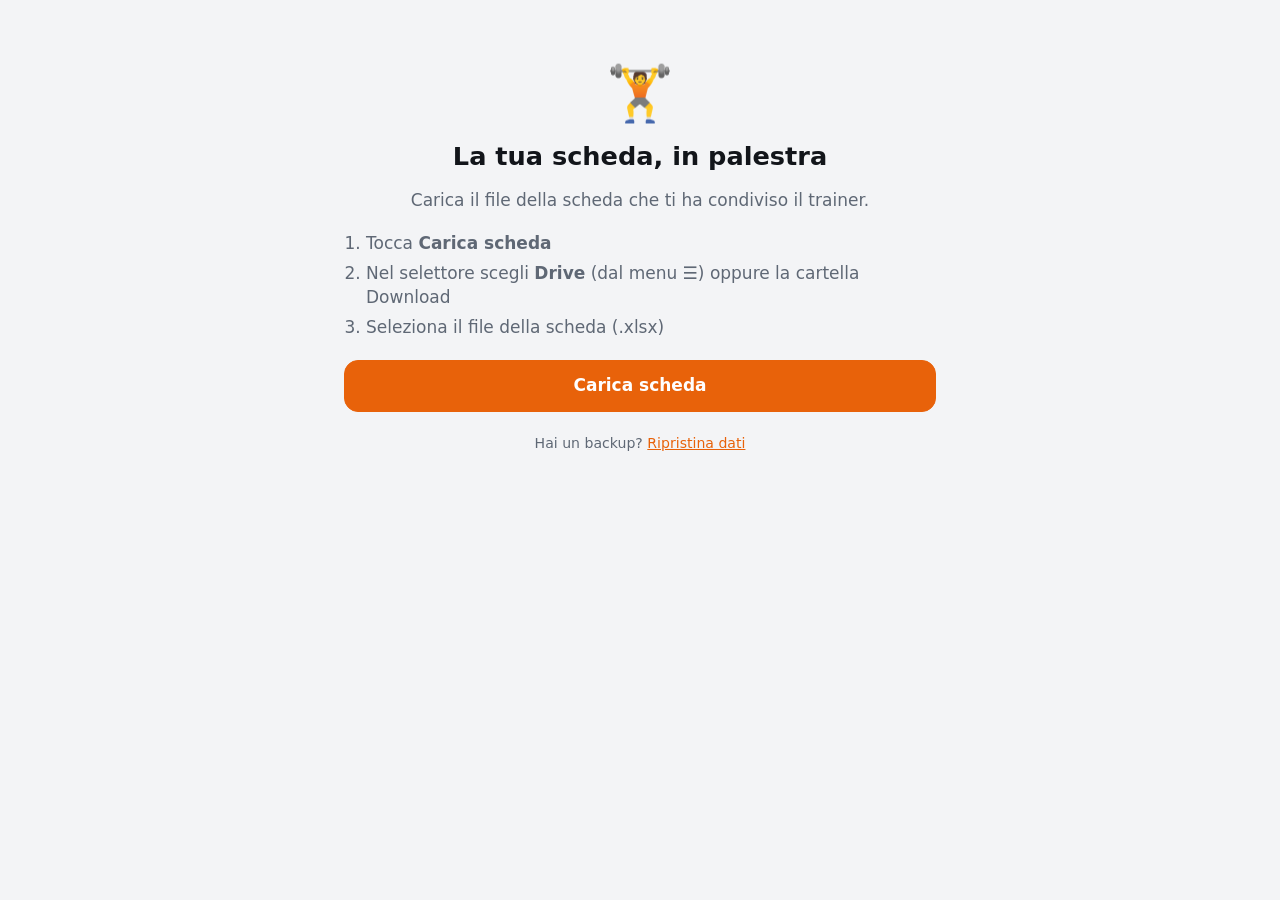
==== index.html @ e48dc4d9 "Prima versione app Scheda Palestra (PWA) Co-Authored-By: Claude Opus 5.5 <noreply@anthropic.com>" ====
<!doctype html>
<html lang="it">
<head>
  <meta charset="utf-8">
  <meta name="viewport" content="width=device-width, initial-scale=1, viewport-fit=cover">
  <meta name="theme-color" content="#111418">
  <meta name="description" content="La tua scheda di allenamento, leggibile in palestra.">
  <title>Scheda Palestra</title>
  <link rel="manifest" href="manifest.webmanifest">
  <link rel="icon" href="icons/icon.svg" type="image/svg+xml">
  <link rel="apple-touch-icon" href="icons/icon-192.png">
  <link rel="stylesheet" href="styles.css">
</head>
<body>
  <main id="app"></main>

  <div id="timer" class="timer" hidden>
    <div class="timer-bar"><span></span></div>
    <div class="timer-row">
      <button type="button" class="tbtn" data-t="-15">−15</button>
      <div class="timer-main">
        <div class="timer-label"></div>
        <div class="timer-time">0:00</div>
      </div>
      <button type="button" class="tbtn" data-t="15">+15</button>
      <button type="button" class="tbtn tbtn-stop" data-t="stop" aria-label="Chiudi timer">✕</button>
    </div>
  </div>

  <div id="toast" class="toast" hidden></div>

  <input type="file" id="file-scheda" accept=".xlsx,.xls,.csv,application/vnd.openxmlformats-officedocument.spreadsheetml.sheet,application/vnd.ms-excel" hidden>
  <input type="file" id="file-backup" accept=".json,application/json" hidden>
  <input type="file" id="file-media" accept="image/*,video/*" hidden>

  <script src="vendor/xlsx.mini.min.js"></script>
  <script src="parser.js"></script>
  <script src="app.js"></script>
</body>
</html>
---- styles.css ----
:root {
  --bg: #111418;
  --surface: #1b1f25;
  --surface-2: #252a32;
  --line: #313741;
  --text: #f2f4f7;
  --muted: #9aa3b0;
  --accent: #ff7a1a;
  --accent-ink: #1a0d00;
  --ok: #3ccf7c;
  --ok-bg: rgba(60, 207, 124, .14);
  --note-bg: rgba(255, 196, 0, .12);
  --note-line: #ffc400;
  --danger: #ff5c5c;
  --radius: 16px;
  color-scheme: dark;
}
@media (prefers-color-scheme: light) {
  :root:not([data-theme="dark"]) {
    --bg: #f3f4f6;
    --surface: #ffffff;
    --surface-2: #eceef2;
    --line: #d9dde3;
    --text: #12151a;
    --muted: #5f6875;
    --accent: #e8620a;
    --accent-ink: #ffffff;
    --ok: #138a4a;
    --ok-bg: rgba(19, 138, 74, .1);
    --note-bg: #fff6d6;
    --note-line: #d9a400;
    color-scheme: light;
  }
}

* { box-sizing: border-box; }
html { -webkit-text-size-adjust: 100%; }
body {
  margin: 0;
  background: var(--bg);
  color: var(--text);
  font: 17px/1.4 system-ui, -apple-system, "Segoe UI", Roboto, sans-serif;
  -webkit-tap-highlight-color: transparent;
}
#app {
  max-width: 640px;
  margin: 0 auto;
  padding: 16px 16px calc(140px + env(safe-area-inset-bottom));
}
button { font: inherit; color: inherit; cursor: pointer; }
h1, h2, h3 { margin: 0; line-height: 1.15; }
a { color: var(--accent); }

/* ---------- barra in alto ---------- */
.top {
  display: flex; align-items: center; gap: 12px;
  margin: 4px 0 18px;
}
.top h1 { font-size: 1.25rem; flex: 1; min-width: 0; }
.eyebrow { font-size: .78rem; text-transform: uppercase; letter-spacing: .08em; color: var(--muted); }
.icon-btn {
  flex: none; width: 46px; height: 46px; border-radius: 12px;
  border: 1px solid var(--line); background: var(--surface);
  display: grid; place-items: center; font-size: 1.25rem;
}

/* ---------- elementi comuni ---------- */
.card {
  background: var(--surface); border: 1px solid var(--line);
  border-radius: var(--radius); padding: 16px; margin-bottom: 14px;
}
.btn {
  display: inline-flex; align-items: center; justify-content: center; gap: 8px;
  min-height: 52px; padding: 0 20px; border-radius: 14px;
  border: 1px solid var(--line); background: var(--surface-2);
  font-weight: 600; text-decoration: none; color: var(--text);
}
.btn-primary { background: var(--accent); border-color: var(--accent); color: var(--accent-ink); }
.btn-block { width: 100%; }
.btn-small { min-height: 40px; padding: 0 14px; font-size: .92rem; border-radius: 10px; }
.btn-danger { color: var(--danger); }
.row { display: flex; gap: 10px; flex-wrap: wrap; }
.row > .btn { flex: 1; }
.muted { color: var(--muted); }
.small { font-size: .88rem; }
.section-title {
  font-size: .8rem; text-transform: uppercase; letter-spacing: .1em;
  color: var(--muted); margin: 26px 2px 10px;
}
.chips { display: flex; flex-wrap: wrap; gap: 6px; margin-top: 8px; }
.chip {
  font-size: .8rem; padding: 3px 10px; border-radius: 99px;
  background: var(--surface-2); color: var(--muted);
}
.note {
  background: var(--note-bg); border-left: 4px solid var(--note-line);
  border-radius: 10px; padding: 10px 12px; margin: 10px 0;
  white-space: pre-line;
}

/* ---------- home ---------- */
.week {
  display: flex; align-items: center; gap: 10px;
}
.week .icon-btn { width: 52px; height: 52px; font-size: 1.5rem; }
.week-mid { flex: 1; text-align: center; }
.week-num { font-size: 1.7rem; font-weight: 800; }
.week-label { color: var(--accent); font-weight: 600; font-size: .95rem; min-height: 1.3em; }
.hero h2 { font-size: 1.9rem; margin: 4px 0 2px; }
.hero .btn { margin-top: 16px; }
.day-list { display: grid; gap: 10px; }
.day-item {
  display: flex; align-items: center; gap: 14px; width: 100%; text-align: left;
  background: var(--surface); border: 1px solid var(--line);
  border-radius: var(--radius); padding: 14px 16px;
}
.day-item .title { font-weight: 700; font-size: 1.1rem; }
.day-item .grow { flex: 1; min-width: 0; }
.check {
  flex: none; width: 34px; height: 34px; border-radius: 50%;
  border: 2px solid var(--line); display: grid; place-items: center;
  font-weight: 800; color: transparent;
}
.check.on { background: var(--ok); border-color: var(--ok); color: #fff; }

/* ---------- allenamento ---------- */
.group { margin-top: 22px; }
.group-head {
  display: flex; align-items: center; gap: 12px; margin: 0 2px 10px;
}
.group-head h2 { flex: 1; font-size: 1rem; letter-spacing: .1em; color: var(--muted); }
.group.done .group-head h2 { color: var(--ok); }
.group-head .check { width: 40px; height: 40px; background: none; }
.group-head .check.on { background: var(--ok); }

.ex {
  background: var(--surface); border: 1px solid var(--line);
  border-radius: var(--radius); margin-bottom: 12px; overflow: hidden;
}
.ex.open { border-color: var(--accent); }
.ex.done { opacity: .62; }
.ex.done.open { opacity: 1; }
.ex-head {
  display: block; width: 100%; text-align: left; background: none; border: 0;
  padding: 14px 16px;
}
.ex-name { font-weight: 700; font-size: 1.08rem; }
.ex-line { display: flex; align-items: baseline; gap: 12px; flex-wrap: wrap; margin-top: 4px; }
.ex-scheme { font-size: 2.1rem; font-weight: 800; letter-spacing: -.01em; }
.ex-scheme .plus { color: var(--accent); }
.ex-kg { font-size: 1.15rem; font-weight: 700; color: var(--accent); }
.ex-extra { color: var(--muted); font-size: .95rem; }
.dots { display: flex; gap: 6px; margin-top: 8px; }
.dots i { width: 12px; height: 12px; border-radius: 50%; background: var(--surface-2); border: 1px solid var(--line); }
.dots i.on { background: var(--ok); border-color: var(--ok); }
.ex-done-badge { color: var(--ok); font-weight: 700; font-size: .9rem; }

.ex-body { padding: 0 16px 16px; }
.facts { display: grid; grid-template-columns: repeat(auto-fit, minmax(120px, 1fr)); gap: 8px; margin: 4px 0 8px; }
.fact { background: var(--surface-2); border-radius: 10px; padding: 8px 10px; }
.fact b { display: block; font-size: 1.05rem; }
.fact span { font-size: .78rem; color: var(--muted); text-transform: uppercase; letter-spacing: .05em; }
.plus-hint { color: var(--accent); font-weight: 600; margin: 8px 0; }
.last { font-size: .92rem; color: var(--muted); margin: 8px 0; }

.sets { display: grid; gap: 8px; margin-top: 12px; }
.set {
  display: grid; grid-template-columns: 34px 1fr 1fr 56px; gap: 8px; align-items: center;
}
.set-n { text-align: center; font-weight: 700; color: var(--muted); }
.set label { position: relative; display: block; }
.set input {
  width: 100%; height: 52px; border-radius: 12px; border: 1px solid var(--line);
  background: var(--bg); color: var(--text); font: inherit; font-size: 1.25rem; font-weight: 700;
  text-align: center; padding: 0 28px 0 6px;
}
.set input:focus { outline: 2px solid var(--accent); border-color: transparent; }
.set label small {
  position: absolute; right: 8px; top: 50%; transform: translateY(-50%);
  font-size: .72rem; color: var(--muted); pointer-events: none;
}
.set-ok {
  height: 52px; border-radius: 12px; border: 2px solid var(--line); background: var(--surface-2);
  font-size: 1.4rem; font-weight: 800; color: var(--muted);
}
.set.done .set-ok { background: var(--ok); border-color: var(--ok); color: #fff; }
.set.done input { border-color: var(--ok); background: var(--ok-bg); }
.set.amrap .set-n { color: var(--accent); }

.how { margin-top: 14px; padding-top: 14px; border-top: 1px dashed var(--line); }
.how h3 { font-size: .8rem; text-transform: uppercase; letter-spacing: .1em; color: var(--muted); margin-bottom: 8px; }
.media { margin: 10px 0; }
.media img, .media video { width: 100%; max-height: 60vh; object-fit: contain; border-radius: 12px; background: #000; display: block; }

.ex-actions { margin-top: 12px; }

/* ---------- storico ---------- */
details.hist { background: var(--surface); border: 1px solid var(--line); border-radius: var(--radius); margin-bottom: 10px; }
details.hist summary { padding: 14px 16px; list-style: none; cursor: pointer; }
details.hist summary::-webkit-details-marker { display: none; }
details.hist .body { padding: 0 16px 14px; }
.hist-ex { padding: 8px 0; border-top: 1px solid var(--line); }
.hist-ex b { display: block; }

.fields { display: grid; grid-template-columns: auto 1fr; gap: 6px 14px; }
.fields dt { color: var(--muted); }
.fields dd { margin: 0; font-weight: 600; }

.extra-item { display: flex; align-items: center; gap: 12px; padding: 12px 0; border-top: 1px solid var(--line); }
.extra-item:first-of-type { border-top: 0; }
.extra-item .grow { flex: 1; min-width: 0; }
.play { width: 56px; height: 56px; border-radius: 50%; border: 0; background: var(--accent); color: var(--accent-ink); font-size: 1.3rem; flex: none; }

.empty { text-align: center; padding: 40px 8px; }
.empty .logo { font-size: 3.4rem; }
.empty h1 { font-size: 1.6rem; margin: 10px 0; }
.steps { text-align: left; margin: 20px 0; padding-left: 22px; color: var(--muted); }
.steps li { margin-bottom: 6px; }

/* ---------- timer ---------- */
.timer {
  position: fixed; left: 0; right: 0; bottom: 0; z-index: 10;
  background: var(--surface); border-top: 1px solid var(--line);
  padding: 0 12px calc(12px + env(safe-area-inset-bottom));
  box-shadow: 0 -8px 30px rgba(0, 0, 0, .35);
}
.timer[hidden] { display: none; }
.timer-bar { height: 5px; background: var(--surface-2); margin: 0 -12px 10px; }
.timer-bar span { display: block; height: 100%; width: 0; background: var(--accent); transition: width .25s linear; }
.timer-row { display: flex; align-items: center; gap: 8px; max-width: 640px; margin: 0 auto; }
.timer-main { flex: 1; text-align: center; }
.timer-label { font-size: .8rem; color: var(--muted); text-transform: uppercase; letter-spacing: .08em; white-space: nowrap; overflow: hidden; text-overflow: ellipsis; }
.timer-time { font-size: 2.6rem; font-weight: 800; font-variant-numeric: tabular-nums; line-height: 1.05; }
.timer.ended { background: var(--ok); }
.timer.ended .timer-time, .timer.ended .timer-label { color: #fff; }
.tbtn { min-width: 56px; height: 52px; border-radius: 12px; border: 1px solid var(--line); background: var(--surface-2); font-weight: 700; }
.tbtn-stop { min-width: 46px; }

.toast {
  position: fixed; left: 50%; bottom: calc(110px + env(safe-area-inset-bottom)); transform: translateX(-50%);
  z-index: 20; background: var(--text); color: var(--bg); padding: 12px 18px; border-radius: 12px;
  font-weight: 600; max-width: calc(100% - 32px); text-align: center; box-shadow: 0 6px 24px rgba(0, 0, 0, .3);
}
.toast[hidden] { display: none; }
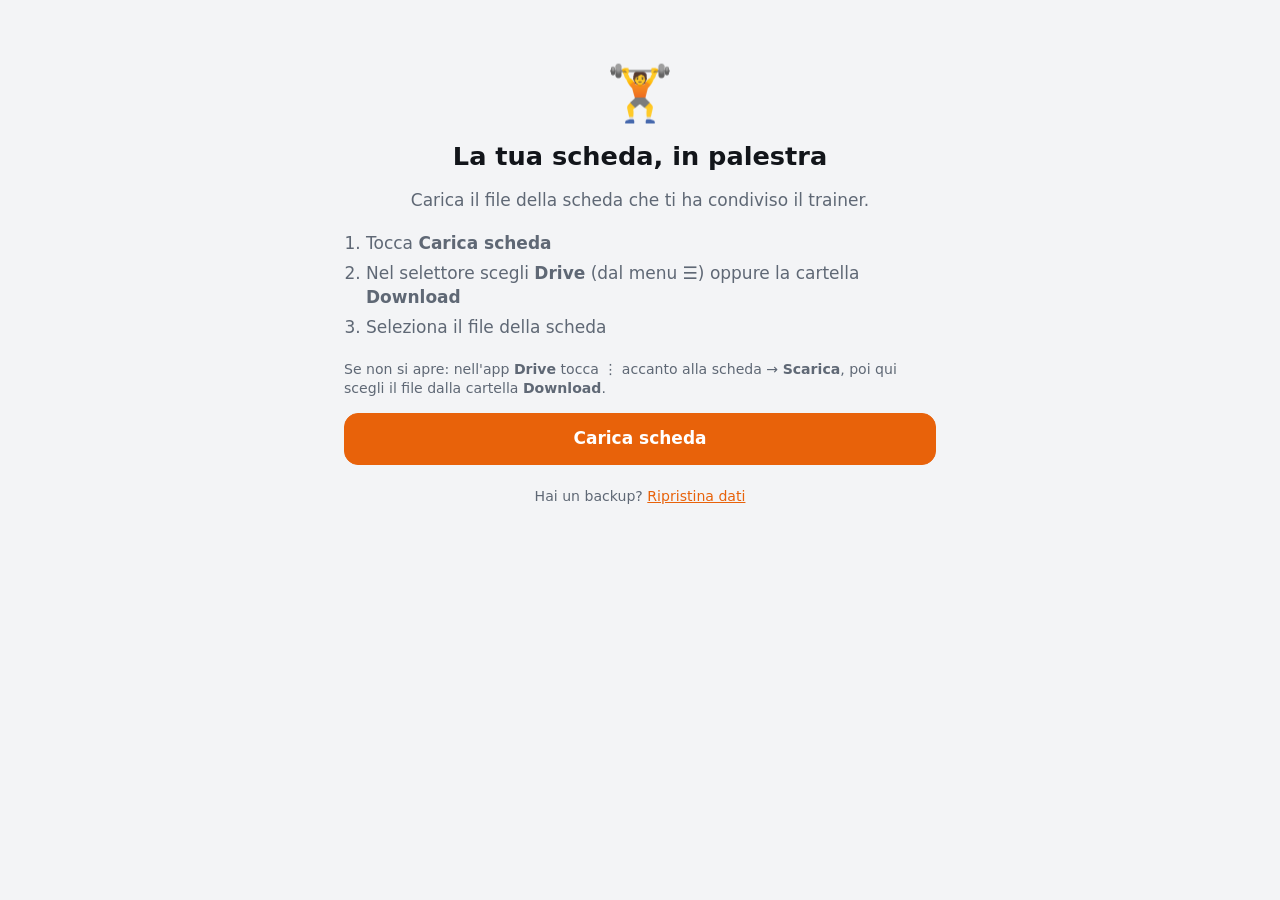
==== commit 55847c82: "Selettore file senza filtro (Fogli Google su Android) e messaggi di aiuto Co-Authored-By: Claude Opu" ====
--- a/index.html
+++ b/index.html
@@ -29,7 +29,7 @@
 
   <div id="toast" class="toast" hidden></div>
 
-  <input type="file" id="file-scheda" accept=".xlsx,.xls,.csv,application/vnd.openxmlformats-officedocument.spreadsheetml.sheet,application/vnd.ms-excel" hidden>
+  <input type="file" id="file-scheda" hidden>
   <input type="file" id="file-backup" accept=".json,application/json" hidden>
   <input type="file" id="file-media" accept="image/*,video/*" hidden>
 
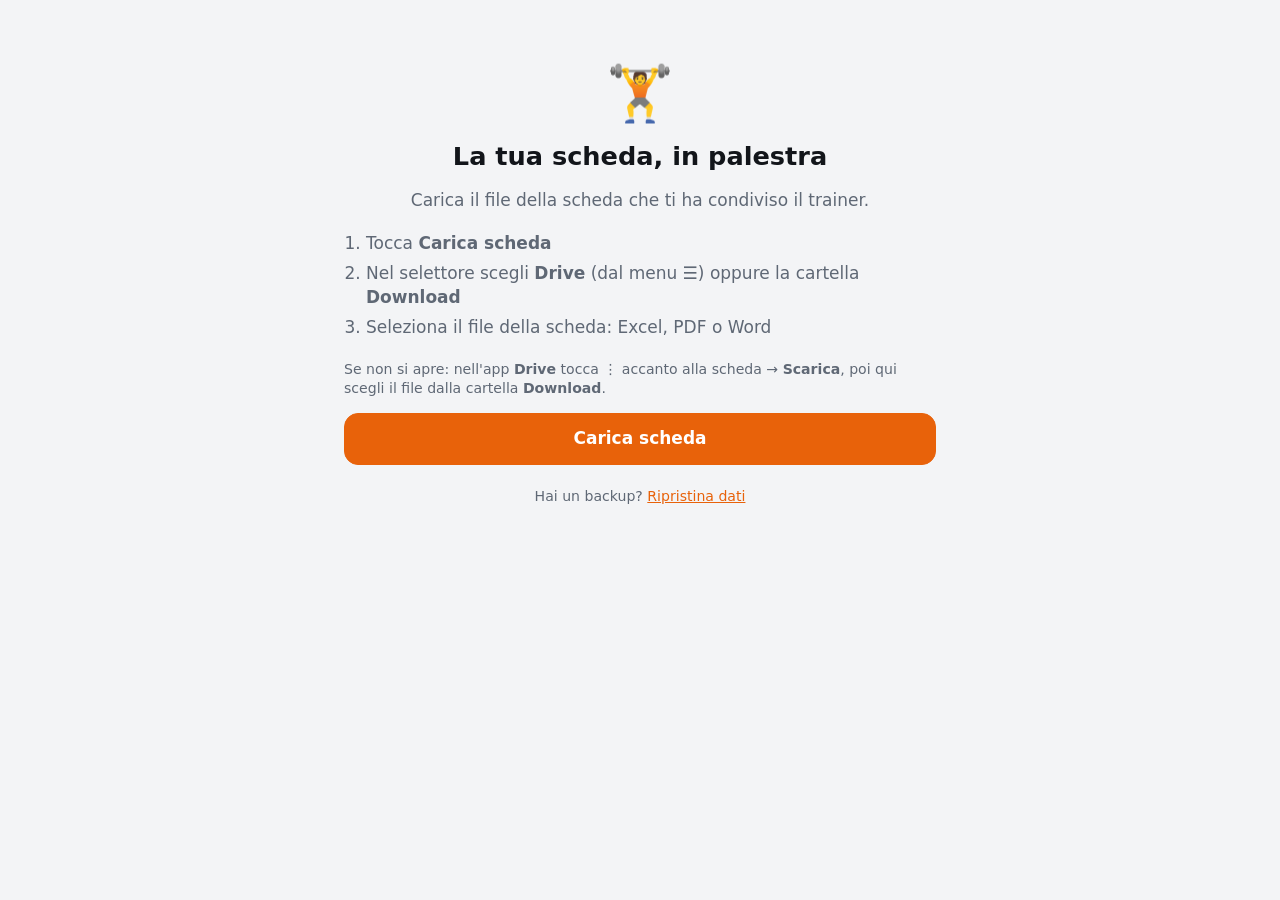
==== commit 6ef5fc5d: "Lettura di schede in PDF e Word: progressione a parole, carico nella cella, esercizi a tempo Co-Auth" ====
--- a/index.html
+++ b/index.html
@@ -29,12 +29,31 @@
 
   <div id="toast" class="toast" hidden></div>
 
+  <div id="dialog" class="dialog" hidden role="dialog" aria-modal="true">
+    <div class="dialog-card">
+      <p class="dialog-msg"></p>
+      <div class="dialog-btns">
+        <button type="button" class="btn" data-d="cancel">Annulla</button>
+        <button type="button" class="btn btn-primary" data-d="ok">OK</button>
+      </div>
+    </div>
+  </div>
+
+  <div id="cheer" class="cheer" hidden role="status">
+    <div class="cheer-card">
+      <div class="cheer-icon">💪</div>
+      <div class="cheer-title">Ben fatto!</div>
+      <div class="cheer-sub"></div>
+    </div>
+  </div>
+
   <input type="file" id="file-scheda" hidden>
   <input type="file" id="file-backup" accept=".json,application/json" hidden>
-  <input type="file" id="file-media" accept="image/*,video/*" hidden>
+  <input type="file" id="file-media" accept="image/*,video/*" capture="environment" hidden>
 
   <script src="vendor/xlsx.mini.min.js"></script>
   <script src="parser.js"></script>
+  <script src="importers.js"></script>
   <script src="app.js"></script>
 </body>
 </html>
--- a/styles.css
+++ b/styles.css
@@ -114,6 +114,12 @@
   background: var(--surface); border: 1px solid var(--line);
   border-radius: var(--radius); padding: 14px 16px;
 }
+.day-row { padding: 0; gap: 0; }
+.day-check { flex: none; background: none; border: 0; padding: 14px 6px 14px 16px; }
+.day-main {
+  flex: 1; min-width: 0; display: flex; align-items: center; gap: 14px; text-align: left;
+  background: none; border: 0; padding: 14px 16px 14px 8px;
+}
 .day-item .title { font-weight: 700; font-size: 1.1rem; }
 .day-item .grow { flex: 1; min-width: 0; }
 .check {
@@ -124,68 +130,66 @@
 .check.on { background: var(--ok); border-color: var(--ok); color: #fff; }
 
 /* ---------- allenamento ---------- */
-.group { margin-top: 22px; }
-.group-head {
-  display: flex; align-items: center; gap: 12px; margin: 0 2px 10px;
-}
-.group-head h2 { flex: 1; font-size: 1rem; letter-spacing: .1em; color: var(--muted); }
-.group.done .group-head h2 { color: var(--ok); }
-.group-head .check { width: 40px; height: 40px; background: none; }
-.group-head .check.on { background: var(--ok); }
-
-.ex {
+/* progresso: un segmento per esercizio */
+.progress { display: flex; gap: 4px; margin: -6px 0 16px; }
+.seg { flex: 1; height: 8px; border-radius: 4px; border: 0; padding: 0; background: var(--surface-2); }
+.seg.on { background: var(--ok); }
+.seg.cur { outline: 2px solid var(--accent); outline-offset: 2px; }
+
+.ex-one {
   background: var(--surface); border: 1px solid var(--line);
-  border-radius: var(--radius); margin-bottom: 12px; overflow: hidden;
-}
-.ex.open { border-color: var(--accent); }
-.ex.done { opacity: .62; }
-.ex.done.open { opacity: 1; }
-.ex-head {
-  display: block; width: 100%; text-align: left; background: none; border: 0;
-  padding: 14px 16px;
-}
-.ex-name { font-weight: 700; font-size: 1.08rem; }
-.ex-line { display: flex; align-items: baseline; gap: 12px; flex-wrap: wrap; margin-top: 4px; }
-.ex-scheme { font-size: 2.1rem; font-weight: 800; letter-spacing: -.01em; }
+  border-radius: var(--radius); padding: 18px 16px;
+}
+.ex-one .ex-name { font-size: 1.45rem; margin: 6px 0 4px; }
+.ex-scheme { font-size: 3.4rem; font-weight: 800; letter-spacing: -.02em; line-height: 1.05; }
 .ex-scheme .plus { color: var(--accent); }
-.ex-kg { font-size: 1.15rem; font-weight: 700; color: var(--accent); }
-.ex-extra { color: var(--muted); font-size: .95rem; }
-.dots { display: flex; gap: 6px; margin-top: 8px; }
-.dots i { width: 12px; height: 12px; border-radius: 50%; background: var(--surface-2); border: 1px solid var(--line); }
-.dots i.on { background: var(--ok); border-color: var(--ok); }
-.ex-done-badge { color: var(--ok); font-weight: 700; font-size: .9rem; }
-
-.ex-body { padding: 0 16px 16px; }
-.facts { display: grid; grid-template-columns: repeat(auto-fit, minmax(120px, 1fr)); gap: 8px; margin: 4px 0 8px; }
-.fact { background: var(--surface-2); border-radius: 10px; padding: 8px 10px; }
-.fact b { display: block; font-size: 1.05rem; }
-.fact span { font-size: .78rem; color: var(--muted); text-transform: uppercase; letter-spacing: .05em; }
+.ex-kg { font-size: 1.6rem; font-weight: 800; color: var(--accent); margin-top: 2px; }
+.ex-extra { color: var(--muted); font-size: 1.05rem; margin-top: 4px; }
+.amrap {
+  display: flex; align-items: center; gap: 12px; margin: 12px 0 0;
+  padding: 12px; border-radius: 14px; border: 2px solid var(--accent);
+}
+.amrap span { flex: 1; color: var(--accent); font-weight: 600; line-height: 1.3; }
+.amrap b { color: var(--text); }
+.amrap input {
+  width: 92px; height: 60px; border-radius: 12px; border: 1px solid var(--line);
+  background: var(--bg); color: var(--text); font: inherit; font-size: 1.8rem; font-weight: 800; text-align: center;
+}
+.amrap input:focus { outline: 2px solid var(--accent); border-color: transparent; }
+.day-end { display: grid; gap: 10px; margin-top: 14px; padding-top: 14px; border-top: 1px dashed var(--line); }
+.sets-check { display: flex; flex-wrap: wrap; gap: 10px; margin: 14px 0 4px; }
+.setc {
+  width: 56px; height: 56px; border-radius: 14px; border: 2px solid var(--line);
+  background: var(--surface-2); font-size: 1.3rem; font-weight: 800; color: var(--muted);
+}
+.setc.on { background: var(--ok); border-color: var(--ok); color: #fff; }
 .plus-hint { color: var(--accent); font-weight: 600; margin: 8px 0; }
-.last { font-size: .92rem; color: var(--muted); margin: 8px 0; }
-
-.sets { display: grid; gap: 8px; margin-top: 12px; }
-.set {
-  display: grid; grid-template-columns: 34px 1fr 1fr 56px; gap: 8px; align-items: center;
-}
-.set-n { text-align: center; font-weight: 700; color: var(--muted); }
-.set label { position: relative; display: block; }
-.set input {
-  width: 100%; height: 52px; border-radius: 12px; border: 1px solid var(--line);
-  background: var(--bg); color: var(--text); font: inherit; font-size: 1.25rem; font-weight: 700;
-  text-align: center; padding: 0 28px 0 6px;
-}
-.set input:focus { outline: 2px solid var(--accent); border-color: transparent; }
-.set label small {
-  position: absolute; right: 8px; top: 50%; transform: translateY(-50%);
-  font-size: .72rem; color: var(--muted); pointer-events: none;
-}
-.set-ok {
-  height: 52px; border-radius: 12px; border: 2px solid var(--line); background: var(--surface-2);
-  font-size: 1.4rem; font-weight: 800; color: var(--muted);
-}
-.set.done .set-ok { background: var(--ok); border-color: var(--ok); color: #fff; }
-.set.done input { border-color: var(--ok); background: var(--ok-bg); }
-.set.amrap .set-n { color: var(--accent); }
+.ex-one .note { font-size: 1.05rem; }
+
+.big-actions { display: grid; grid-template-columns: 1fr 1fr; gap: 10px; margin-top: 16px; }
+.btn.big {
+  min-height: 92px; flex-direction: column; gap: 2px;
+  font-size: 1.2rem; border-radius: 18px; padding: 8px;
+}
+.btn.big small { font-size: .85rem; font-weight: 500; opacity: .85; }
+.btn.big:only-child { grid-column: 1 / -1; }
+.btn.big.is-done { background: var(--ok); border-color: var(--ok); color: #fff; }
+
+/* frecce in basso */
+.ex-nav {
+  position: fixed; left: 0; right: 0; bottom: 0; z-index: 9;
+  display: flex; align-items: center; gap: 12px;
+  padding: 10px 16px calc(10px + env(safe-area-inset-bottom));
+  background: var(--surface); border-top: 1px solid var(--line);
+}
+.nav-btn {
+  flex: 1; height: 60px; border-radius: 16px; border: 1px solid var(--line);
+  background: var(--surface-2); font-size: 1.9rem; font-weight: 700;
+}
+.nav-btn:disabled { opacity: .3; }
+.nav-mid { min-width: 64px; text-align: center; font-weight: 700; color: var(--muted); }
+body.has-nav .timer { bottom: calc(81px + env(safe-area-inset-bottom)); padding-bottom: 12px; }
+body.has-nav .toast { bottom: calc(200px + env(safe-area-inset-bottom)); }
 
 .how { margin-top: 14px; padding-top: 14px; border-top: 1px dashed var(--line); }
 .how h3 { font-size: .8rem; text-transform: uppercase; letter-spacing: .1em; color: var(--muted); margin-bottom: 8px; }
@@ -228,7 +232,7 @@
 .timer-bar { height: 5px; background: var(--surface-2); margin: 0 -12px 10px; }
 .timer-bar span { display: block; height: 100%; width: 0; background: var(--accent); transition: width .25s linear; }
 .timer-row { display: flex; align-items: center; gap: 8px; max-width: 640px; margin: 0 auto; }
-.timer-main { flex: 1; text-align: center; }
+.timer-main { flex: 1; min-width: 0; text-align: center; }
 .timer-label { font-size: .8rem; color: var(--muted); text-transform: uppercase; letter-spacing: .08em; white-space: nowrap; overflow: hidden; text-overflow: ellipsis; }
 .timer-time { font-size: 2.6rem; font-weight: 800; font-variant-numeric: tabular-nums; line-height: 1.05; }
 .timer.ended { background: var(--ok); }
@@ -242,3 +246,48 @@
   font-weight: 600; max-width: calc(100% - 32px); text-align: center; box-shadow: 0 6px 24px rgba(0, 0, 0, .3);
 }
 .toast[hidden] { display: none; }
+
+/* ---------- messaggio "Ben fatto!" ---------- */
+.cheer {
+  position: fixed; inset: 0; z-index: 30; display: grid; place-items: center; padding: 24px;
+  background: rgba(0, 0, 0, .55); animation: cheer-in .2s ease-out;
+}
+.cheer[hidden] { display: none; }
+.cheer-card {
+  background: var(--ok); color: #fff; border-radius: 24px; padding: 28px 24px; text-align: center;
+  max-width: 360px; width: 100%; box-shadow: 0 12px 40px rgba(0, 0, 0, .4); animation: cheer-pop .3s ease-out;
+}
+.cheer-icon { font-size: 3rem; line-height: 1; }
+.cheer-title { font-size: 2rem; font-weight: 800; margin: 8px 0 6px; }
+.cheer-sub { font-size: 1.1rem; font-weight: 600; opacity: .95; }
+@keyframes cheer-in { from { opacity: 0; } to { opacity: 1; } }
+@keyframes cheer-pop { from { transform: scale(.85); } to { transform: scale(1); } }
+
+/* ---------- finestra di conferma ---------- */
+.dialog {
+  position: fixed; inset: 0; z-index: 40; display: grid; place-items: center; padding: 24px;
+  background: rgba(0, 0, 0, .6); animation: cheer-in .15s ease-out;
+}
+.dialog[hidden] { display: none; }
+.dialog-card {
+  width: 100%; max-width: 380px; background: var(--surface); border: 1px solid var(--line);
+  border-radius: 20px; padding: 22px 18px 18px; box-shadow: 0 12px 40px rgba(0, 0, 0, .45);
+}
+.dialog-msg { margin: 0 0 18px; font-size: 1.1rem; font-weight: 600; white-space: pre-line; }
+.dialog-btns { display: flex; gap: 10px; }
+.dialog-btns .btn { flex: 1; }
+.dialog-btns .btn[hidden] { display: none; }
+.btn-danger-fill { background: var(--danger); border-color: var(--danger); color: #fff; }
+
+/* ---------- progressione a parole ed esercizi a tempo ---------- */
+.week-note { margin-top: 6px; font-size: .88rem; color: var(--muted); }
+.week-tip { margin: -6px 0 14px; font-size: .92rem; }
+.timed { margin: 14px 0 4px; display: grid; gap: 8px; }
+.timed-item {
+  display: flex; align-items: center; gap: 12px; padding: 10px 12px;
+  background: var(--surface-2); border-radius: 14px;
+}
+.timed-item .grow { flex: 1; min-width: 0; }
+.timed-item b { font-size: 1.1rem; }
+.timed-text { font-size: 1.3rem; font-weight: 800; color: var(--accent); }
+.sets-check[hidden] { display: none; }
